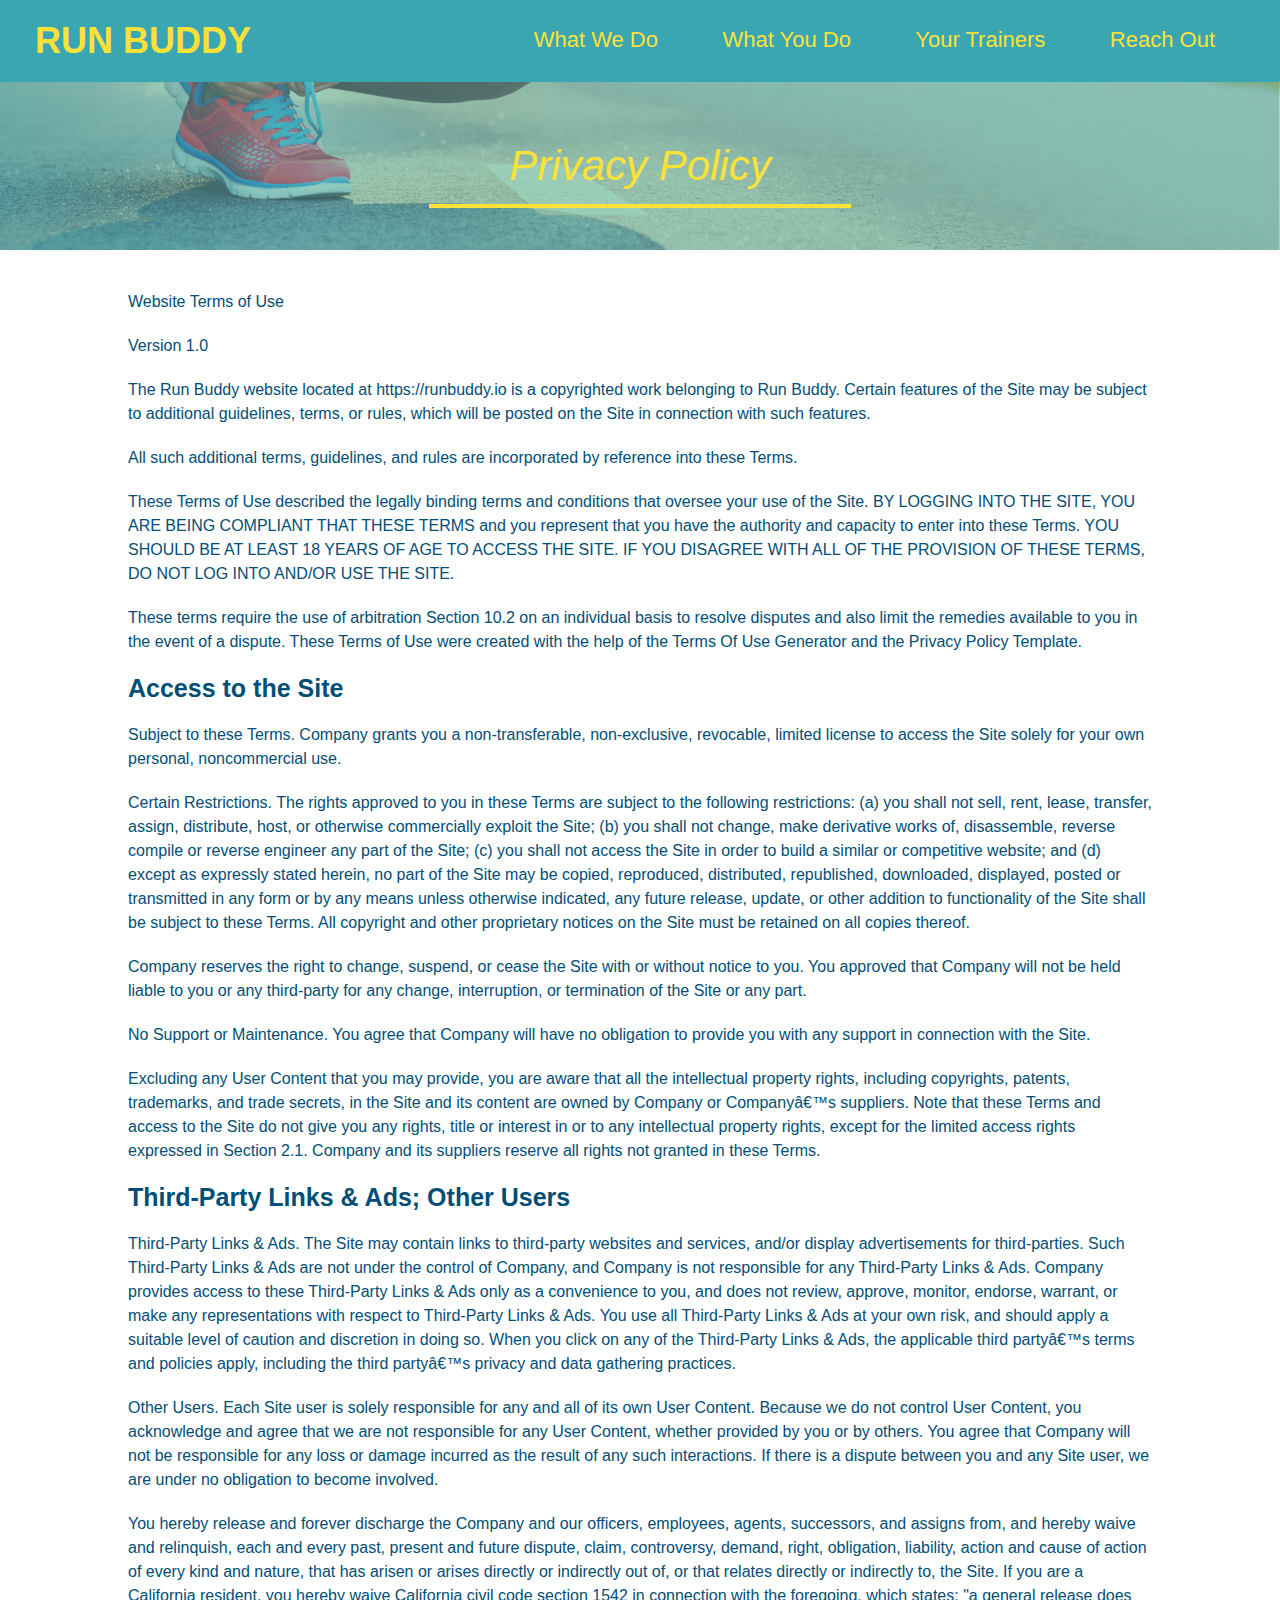
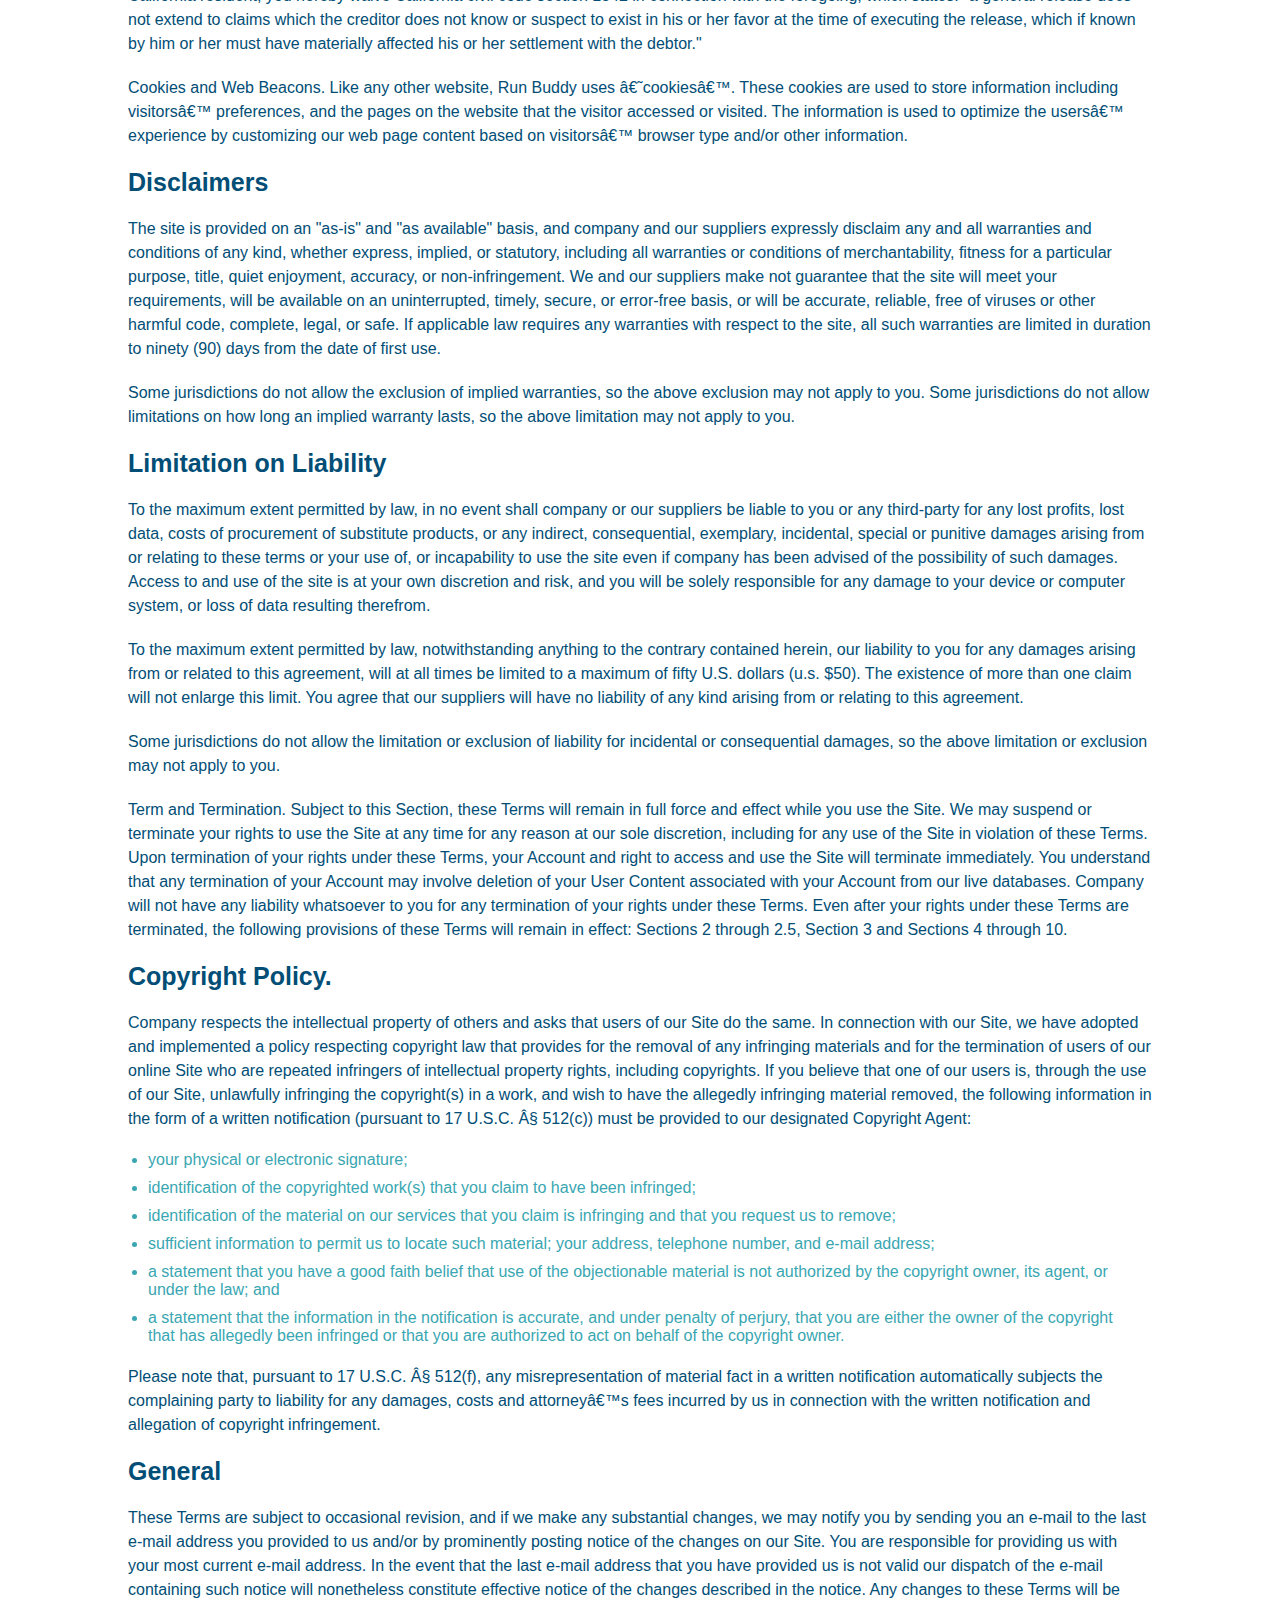
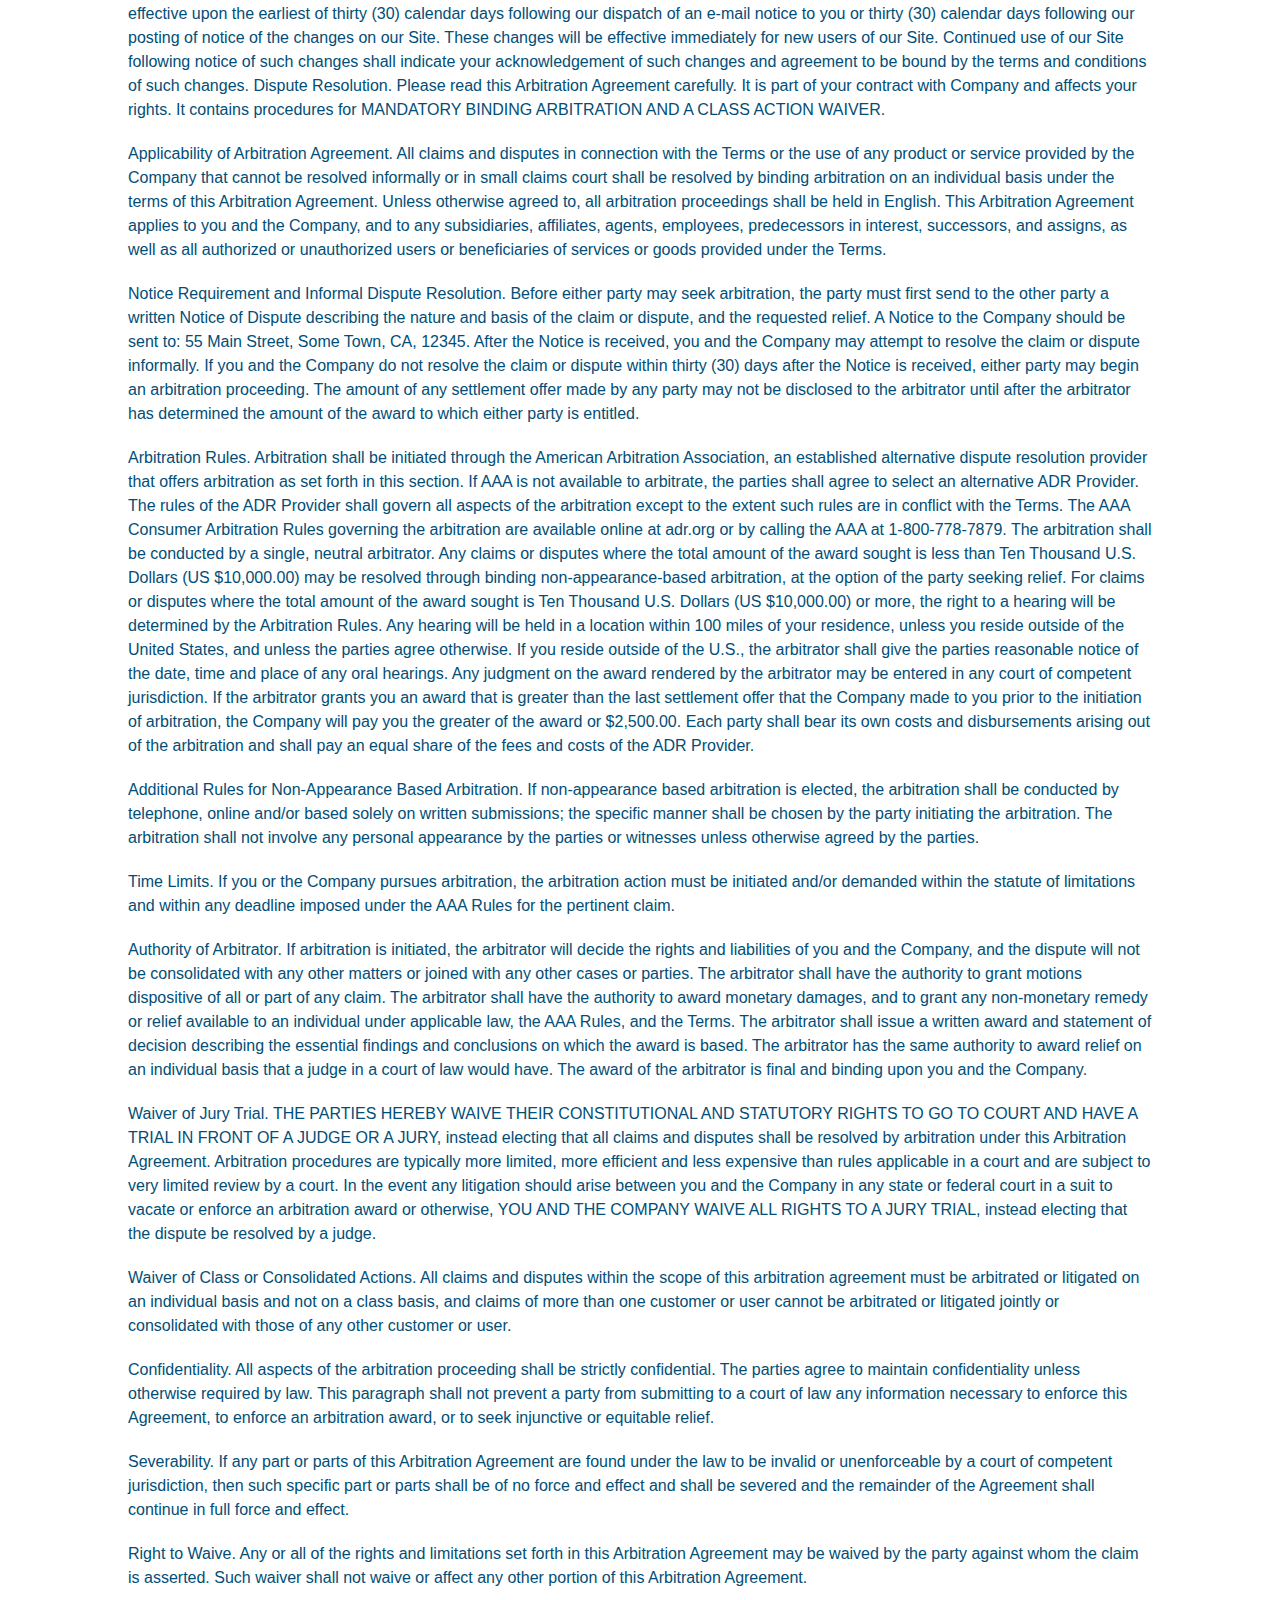
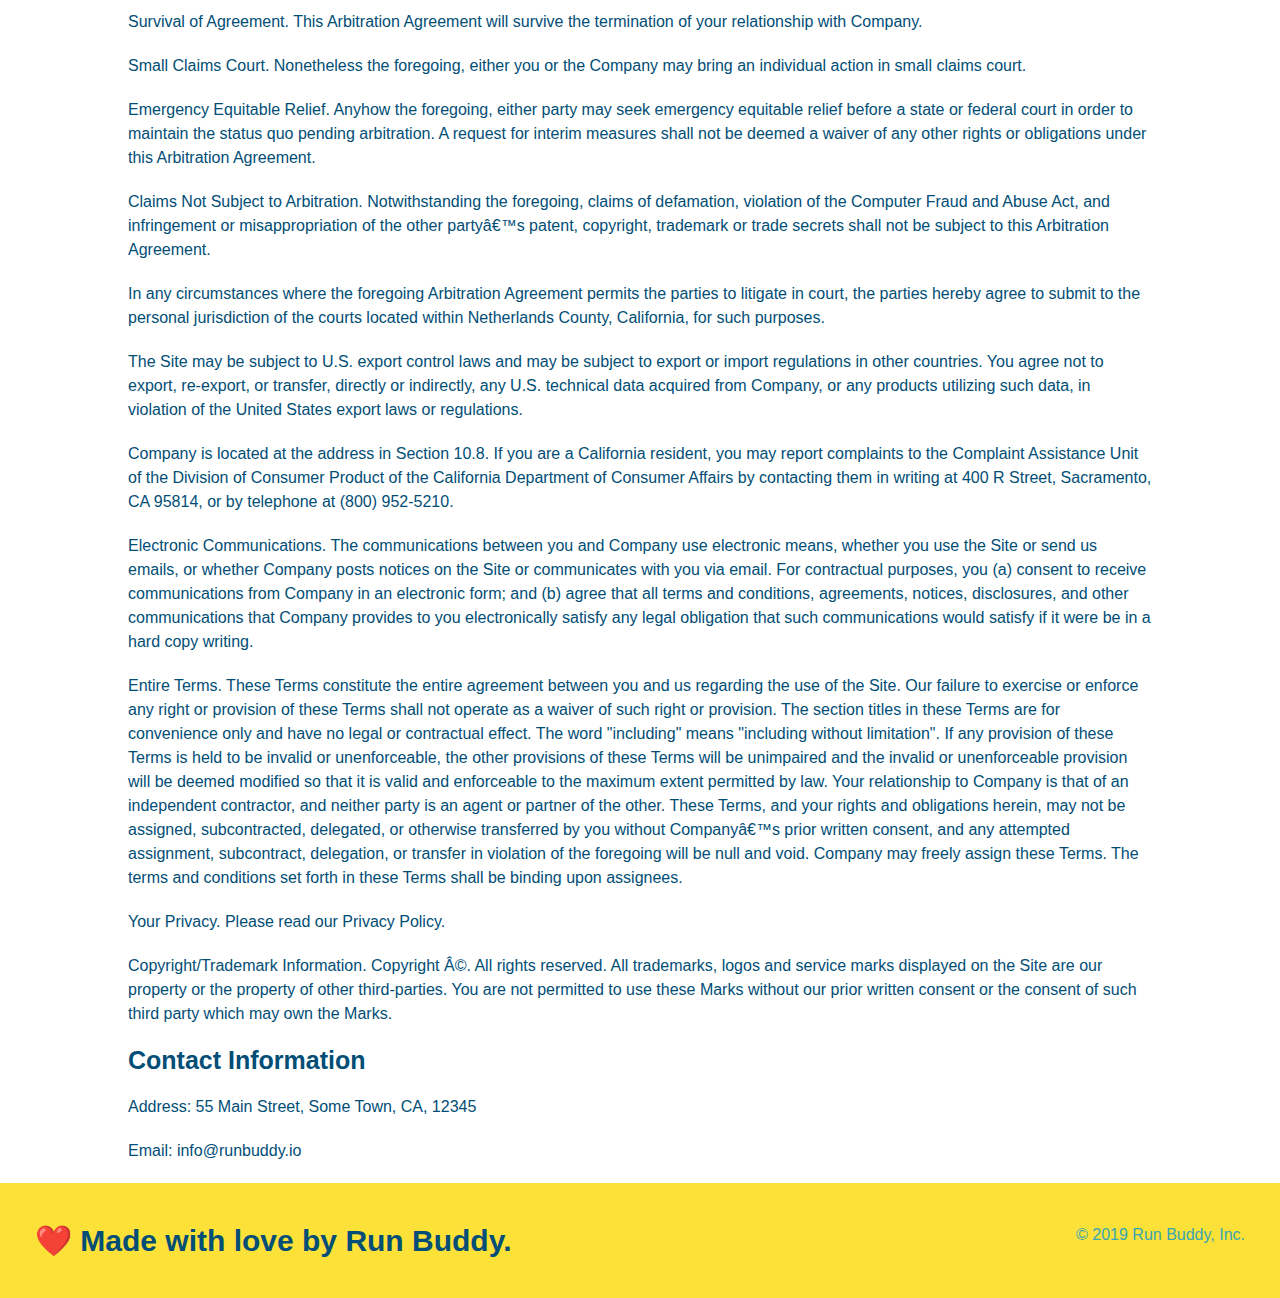
==== privacy-policy.html @ 8843707d "Privacy Policy" ====
<!DOCTYPE html>
<html lang="en"?
<head>
    <link rel="stylesheet" href="./assets/css/style.css" />
    <link rel="stylesheet" href="./assets/css/secondary-styles.css" />
    <meta charset="UTF-8" />
    <title>Privacy Policy - Run Buddy</title>

</head>

<body>
    <header>
        <h1>
              <a href="/">RUN BUDDY</a>
        </h1>

        <nav>

            <!-- Unirdered list element-->
            
            <ul>
            
            <!--List item element-->
                <li>
                    <!--Anchor Element-->
                    
                    <a href="./index.html#what-we-do"> What We Do</a>

                </li>
        
                <li>
                    
                    <a href="./index.html#what-you-do"> What You Do</a>
                    
                </li>

                <li>
                    
                    <a href="./index.html#your-trainers"> Your Trainers</a>
                    
                </li>

                <li>
                    
                    <a href="./index.html#reach-out"> Reach Out</a>
                    
                </li>

            </ul>

        </nav>

    </header>

    <section class="hero">
        <h2 class="page-title">
        Privacy Policy
        </h2>
    </section>

    <article class="secondary-content">
        <p>
            Website Terms of Use
          </p>
    
          <p>
            Version 1.0
          </p>
    
          <p>
            The Run Buddy website located at https://runbuddy.io is a copyrighted work belonging to Run Buddy. Certain
            features of the Site may be subject to additional guidelines, terms, or rules, which will be posted on the Site
            in connection with such features.
          </p>
    
          <p>
            All such additional terms, guidelines, and rules are incorporated by reference into these Terms.
          </p>
    
          <p>
            These Terms of Use described the legally binding terms and conditions that oversee your use of the Site. BY
            LOGGING INTO THE SITE, YOU ARE BEING COMPLIANT THAT THESE TERMS and you represent that you have the authority
            and capacity to enter into these Terms. YOU SHOULD BE AT LEAST 18 YEARS OF AGE TO ACCESS THE SITE. IF YOU
            DISAGREE WITH ALL OF THE PROVISION OF THESE TERMS, DO NOT LOG INTO AND/OR USE THE SITE.
          </p>
    
          <p>
            These terms require the use of arbitration Section 10.2 on an individual basis to resolve disputes and also
            limit the remedies available to you in the event of a dispute. These Terms of Use were created with the help of
            the Terms Of Use Generator and the Privacy Policy Template.
          </p>
    
          <h3>
            Access to the Site
          </h3>
    
          <p>
            Subject to these Terms. Company grants you a non-transferable, non-exclusive, revocable, limited license to
            access the Site solely for your own personal, noncommercial use.
          </p>
    
          <p>
            Certain Restrictions. The rights approved to you in these Terms are subject to the following restrictions: (a)
            you shall not sell, rent, lease, transfer, assign, distribute, host, or otherwise commercially exploit the Site;
            (b) you shall not change, make derivative works of, disassemble, reverse compile or reverse engineer any part of
            the Site; (c) you shall not access the Site in order to build a similar or competitive website; and (d) except
            as expressly stated herein, no part of the Site may be copied, reproduced, distributed, republished, downloaded,
            displayed, posted or transmitted in any form or by any means unless otherwise indicated, any future release,
            update, or other addition to functionality of the Site shall be subject to these Terms. All copyright and other
            proprietary notices on the Site must be retained on all copies thereof.
          </p>
    
          <p>
            Company reserves the right to change, suspend, or cease the Site with or without notice to you. You approved
            that Company will not be held liable to you or any third-party for any change, interruption, or termination of
            the Site or any part.
          </p>
    
          <p>
            No Support or Maintenance. You agree that Company will have no obligation to provide you with any support in
            connection with the Site.
          </p>
    
          <p>
            Excluding any User Content that you may provide, you are aware that all the intellectual property rights,
            including copyrights, patents, trademarks, and trade secrets, in the Site and its content are owned by Company
            or Companyâ€™s suppliers. Note that these Terms and access to the Site do not give you any rights, title or
            interest in or to any intellectual property rights, except for the limited access rights expressed in Section
            2.1. Company and its suppliers reserve all rights not granted in these Terms.
          </p>
    
          <h3>
            Third-Party Links & Ads; Other Users
          </h3>
    
          <p>
            Third-Party Links & Ads. The Site may contain links to third-party websites and services, and/or display
            advertisements for third-parties. Such Third-Party Links & Ads are not under the control of Company, and Company
            is not responsible for any Third-Party Links & Ads. Company provides access to these Third-Party Links & Ads
            only as a convenience to you, and does not review, approve, monitor, endorse, warrant, or make any
            representations with respect to Third-Party Links & Ads. You use all Third-Party Links & Ads at your own risk,
            and should apply a suitable level of caution and discretion in doing so. When you click on any of the
            Third-Party Links & Ads, the applicable third partyâ€™s terms and policies apply, including the third partyâ€™s
            privacy and data gathering practices.
          </p>
    
          <p>
            Other Users. Each Site user is solely responsible for any and all of its own User Content. Because we do not
            control User Content, you acknowledge and agree that we are not responsible for any User Content, whether
            provided by you or by others. You agree that Company will not be responsible for any loss or damage incurred as
            the result of any such interactions. If there is a dispute between you and any Site user, we are under no
            obligation to become involved.
          </p>
    
          <p>
            You hereby release and forever discharge the Company and our officers, employees, agents, successors, and
            assigns from, and hereby waive and relinquish, each and every past, present and future dispute, claim,
            controversy, demand, right, obligation, liability, action and cause of action of every kind and nature, that has
            arisen or arises directly or indirectly out of, or that relates directly or indirectly to, the Site. If you are
            a California resident, you hereby waive California civil code section 1542 in connection with the foregoing,
            which states: "a general release does not extend to claims which the creditor does not know or suspect to exist
            in his or her favor at the time of executing the release, which if known by him or her must have materially
            affected his or her settlement with the debtor."
          </p>
    
          <p>
            Cookies and Web Beacons. Like any other website, Run Buddy uses â€˜cookiesâ€™. These cookies are used to store
            information including visitorsâ€™ preferences, and the pages on the website that the visitor accessed or visited.
            The information is used to optimize the usersâ€™ experience by customizing our web page content based on visitorsâ€™
            browser type and/or other information.
          </p>
    
          <h3>
            Disclaimers
          </h3>
    
          <p>
            The site is provided on an "as-is" and "as available" basis, and company and our suppliers expressly disclaim
            any and all warranties and conditions of any kind, whether express, implied, or statutory, including all
            warranties or conditions of merchantability, fitness for a particular purpose, title, quiet enjoyment, accuracy,
            or non-infringement. We and our suppliers make not guarantee that the site will meet your requirements, will be
            available on an uninterrupted, timely, secure, or error-free basis, or will be accurate, reliable, free of
            viruses or other harmful code, complete, legal, or safe. If applicable law requires any warranties with respect
            to the site, all such warranties are limited in duration to ninety (90) days from the date of first use.
          </p>
    
          <p>
            Some jurisdictions do not allow the exclusion of implied warranties, so the above exclusion may not apply to
            you. Some jurisdictions do not allow limitations on how long an implied warranty lasts, so the above limitation
            may not apply to you.
          </p>
    
          <h3>
            Limitation on Liability
          </h3>
    
          <p>
            To the maximum extent permitted by law, in no event shall company or our suppliers be liable to you or any
            third-party for any lost profits, lost data, costs of procurement of substitute products, or any indirect,
            consequential, exemplary, incidental, special or punitive damages arising from or relating to these terms or
            your use of, or incapability to use the site even if company has been advised of the possibility of such
            damages. Access to and use of the site is at your own discretion and risk, and you will be solely responsible
            for any damage to your device or computer system, or loss of data resulting therefrom.
          </p>
    
          <p>
            To the maximum extent permitted by law, notwithstanding anything to the contrary contained herein, our liability
            to you for any damages arising from or related to this agreement, will at all times be limited to a maximum of
            fifty U.S. dollars (u.s. $50). The existence of more than one claim will not enlarge this limit. You agree that
            our suppliers will have no liability of any kind arising from or relating to this agreement.
          </p>
    
          <p>
            Some jurisdictions do not allow the limitation or exclusion of liability for incidental or consequential
            damages, so the above limitation or exclusion may not apply to you.
          </p>
    
          <p>
            Term and Termination. Subject to this Section, these Terms will remain in full force and effect while you use
            the Site. We may suspend or terminate your rights to use the Site at any time for any reason at our sole
            discretion, including for any use of the Site in violation of these Terms. Upon termination of your rights under
            these Terms, your Account and right to access and use the Site will terminate immediately. You understand that
            any termination of your Account may involve deletion of your User Content associated with your Account from our
            live databases. Company will not have any liability whatsoever to you for any termination of your rights under
            these Terms. Even after your rights under these Terms are terminated, the following provisions of these Terms
            will remain in effect: Sections 2 through 2.5, Section 3 and Sections 4 through 10.
          </p>
    
          <h3>
            Copyright Policy.
          </h3>
    
          <p>
            Company respects the intellectual property of others and asks that users of our Site do the same. In connection
            with our Site, we have adopted and implemented a policy respecting copyright law that provides for the removal
            of any infringing materials and for the termination of users of our online Site who are repeated infringers of
            intellectual property rights, including copyrights. If you believe that one of our users is, through the use of
            our Site, unlawfully infringing the copyright(s) in a work, and wish to have the allegedly infringing material
            removed, the following information in the form of a written notification (pursuant to 17 U.S.C. Â§ 512(c)) must
            be provided to our designated Copyright Agent:
          </p>
    
          <ul>
            <li>
              your physical or electronic signature;
            </li>
            <li>
              identification of the copyrighted work(s) that you claim to have been infringed;
            </li>
            <li>
              identification of the material on our services that you claim is infringing and that you request us to remove;
            </li>
            <li>
              sufficient information to permit us to locate such material; your address, telephone number, and e-mail
              address;
            </li>
            <li>
              a statement that you have a good faith belief that use of the objectionable material is not authorized by the
              copyright owner, its agent, or under the law; and
            </li>
            <li>
              a statement that the information in the notification is accurate, and under penalty of perjury, that you are
              either the owner of the copyright that has allegedly been infringed or that you are authorized to act on
              behalf of the copyright owner.
            </li>
          </ul>
    
          <p>
            Please note that, pursuant to 17 U.S.C. Â§ 512(f), any misrepresentation of material fact in a written
            notification automatically subjects the complaining party to liability for any damages, costs and attorneyâ€™s
            fees incurred by us in connection with the written notification and allegation of copyright infringement.
          </p>
    
          <h3>
            General
          </h3>
    
          <p>
            These Terms are subject to occasional revision, and if we make any substantial changes, we may notify you by
            sending you an e-mail to the last e-mail address you provided to us and/or by prominently posting notice of the
            changes on our Site. You are responsible for providing us with your most current e-mail address. In the event
            that the last e-mail address that you have provided us is not valid our dispatch of the e-mail containing such
            notice will nonetheless constitute effective notice of the changes described in the notice. Any changes to these
            Terms will be effective upon the earliest of thirty (30) calendar days following our dispatch of an e-mail
            notice to you or thirty (30) calendar days following our posting of notice of the changes on our Site. These
            changes will be effective immediately for new users of our Site. Continued use of our Site following notice of
            such changes shall indicate your acknowledgement of such changes and agreement to be bound by the terms and
            conditions of such changes. Dispute Resolution. Please read this Arbitration Agreement carefully. It is part of
            your contract with Company and affects your rights. It contains procedures for MANDATORY BINDING ARBITRATION AND
            A CLASS ACTION WAIVER.
          </p>
    
          <p>
            Applicability of Arbitration Agreement. All claims and disputes in connection with the Terms or the use of any
            product or service provided by the Company that cannot be resolved informally or in small claims court shall be
            resolved by binding arbitration on an individual basis under the terms of this Arbitration Agreement. Unless
            otherwise agreed to, all arbitration proceedings shall be held in English. This Arbitration Agreement applies to
            you and the Company, and to any subsidiaries, affiliates, agents, employees, predecessors in interest,
            successors, and assigns, as well as all authorized or unauthorized users or beneficiaries of services or goods
            provided under the Terms.
          </p>
    
          <p>
            Notice Requirement and Informal Dispute Resolution. Before either party may seek arbitration, the party must
            first send to the other party a written Notice of Dispute describing the nature and basis of the claim or
            dispute, and the requested relief. A Notice to the Company should be sent to: 55 Main Street, Some Town, CA,
            12345. After the Notice is received, you and the Company may attempt to resolve the claim or dispute informally.
            If you and the Company do not resolve the claim or dispute within thirty (30) days after the Notice is received,
            either party may begin an arbitration proceeding. The amount of any settlement offer made by any party may not
            be disclosed to the arbitrator until after the arbitrator has determined the amount of the award to which either
            party is entitled.
          </p>
    
          <p>
            Arbitration Rules. Arbitration shall be initiated through the American Arbitration Association, an established
            alternative dispute resolution provider that offers arbitration as set forth in this section. If AAA is not
            available to arbitrate, the parties shall agree to select an alternative ADR Provider. The rules of the ADR
            Provider shall govern all aspects of the arbitration except to the extent such rules are in conflict with the
            Terms. The AAA Consumer Arbitration Rules governing the arbitration are available online at adr.org or by
            calling the AAA at 1-800-778-7879. The arbitration shall be conducted by a single, neutral arbitrator. Any
            claims or disputes where the total amount of the award sought is less than Ten Thousand U.S. Dollars (US
            $10,000.00) may be resolved through binding non-appearance-based arbitration, at the option of the party seeking
            relief. For claims or disputes where the total amount of the award sought is Ten Thousand U.S. Dollars (US
            $10,000.00) or more, the right to a hearing will be determined by the Arbitration Rules. Any hearing will be
            held in a location within 100 miles of your residence, unless you reside outside of the United States, and
            unless the parties agree otherwise. If you reside outside of the U.S., the arbitrator shall give the parties
            reasonable notice of the date, time and place of any oral hearings. Any judgment on the award rendered by the
            arbitrator may be entered in any court of competent jurisdiction. If the arbitrator grants you an award that is
            greater than the last settlement offer that the Company made to you prior to the initiation of arbitration, the
            Company will pay you the greater of the award or $2,500.00. Each party shall bear its own costs and
            disbursements arising out of the arbitration and shall pay an equal share of the fees and costs of the ADR
            Provider.
          </p>
    
          <p>
            Additional Rules for Non-Appearance Based Arbitration. If non-appearance based arbitration is elected, the
            arbitration shall be conducted by telephone, online and/or based solely on written submissions; the specific
            manner shall be chosen by the party initiating the arbitration. The arbitration shall not involve any personal
            appearance by the parties or witnesses unless otherwise agreed by the parties.
          </p>
    
          <p>
            Time Limits. If you or the Company pursues arbitration, the arbitration action must be initiated and/or demanded
            within the statute of limitations and within any deadline imposed under the AAA Rules for the pertinent claim.
          </p>
    
          <p>
            Authority of Arbitrator. If arbitration is initiated, the arbitrator will decide the rights and liabilities of
            you and the Company, and the dispute will not be consolidated with any other matters or joined with any other
            cases or parties. The arbitrator shall have the authority to grant motions dispositive of all or part of any
            claim. The arbitrator shall have the authority to award monetary damages, and to grant any non-monetary remedy
            or relief available to an individual under applicable law, the AAA Rules, and the Terms. The arbitrator shall
            issue a written award and statement of decision describing the essential findings and conclusions on which the
            award is based. The arbitrator has the same authority to award relief on an individual basis that a judge in a
            court of law would have. The award of the arbitrator is final and binding upon you and the Company.
          </p>
    
          <p>
            Waiver of Jury Trial. THE PARTIES HEREBY WAIVE THEIR CONSTITUTIONAL AND STATUTORY RIGHTS TO GO TO COURT AND HAVE
            A TRIAL IN FRONT OF A JUDGE OR A JURY, instead electing that all claims and disputes shall be resolved by
            arbitration under this Arbitration Agreement. Arbitration procedures are typically more limited, more efficient
            and less expensive than rules applicable in a court and are subject to very limited review by a court. In the
            event any litigation should arise between you and the Company in any state or federal court in a suit to vacate
            or enforce an arbitration award or otherwise, YOU AND THE COMPANY WAIVE ALL RIGHTS TO A JURY TRIAL, instead
            electing that the dispute be resolved by a judge.
          </p>
    
          <p>
            Waiver of Class or Consolidated Actions. All claims and disputes within the scope of this arbitration agreement
            must be arbitrated or litigated on an individual basis and not on a class basis, and claims of more than one
            customer or user cannot be arbitrated or litigated jointly or consolidated with those of any other customer or
            user.
          </p>
    
          <p>
            Confidentiality. All aspects of the arbitration proceeding shall be strictly confidential. The parties agree to
            maintain confidentiality unless otherwise required by law. This paragraph shall not prevent a party from
            submitting to a court of law any information necessary to enforce this Agreement, to enforce an arbitration
            award, or to seek injunctive or equitable relief.
          </p>
    
          <p>
            Severability. If any part or parts of this Arbitration Agreement are found under the law to be invalid or
            unenforceable by a court of competent jurisdiction, then such specific part or parts shall be of no force and
            effect and shall be severed and the remainder of the Agreement shall continue in full force and effect.
          </p>
    
          <p>
            Right to Waive. Any or all of the rights and limitations set forth in this Arbitration Agreement may be waived
            by the party against whom the claim is asserted. Such waiver shall not waive or affect any other portion of this
            Arbitration Agreement.
          </p>
    
          <p>
            Survival of Agreement. This Arbitration Agreement will survive the termination of your relationship with
            Company.
          </p>
    
          <p>
            Small Claims Court. Nonetheless the foregoing, either you or the Company may bring an individual action in small
            claims court.
          </p>
    
          <p>
            Emergency Equitable Relief. Anyhow the foregoing, either party may seek emergency equitable relief before a
            state or federal court in order to maintain the status quo pending arbitration. A request for interim measures
            shall not be deemed a waiver of any other rights or obligations under this Arbitration Agreement.
          </p>
    
          <p>
            Claims Not Subject to Arbitration. Notwithstanding the foregoing, claims of defamation, violation of the
            Computer Fraud and Abuse Act, and infringement or misappropriation of the other partyâ€™s patent, copyright,
            trademark or trade secrets shall not be subject to this Arbitration Agreement.
          </p>
    
          <p>
            In any circumstances where the foregoing Arbitration Agreement permits the parties to litigate in court, the
            parties hereby agree to submit to the personal jurisdiction of the courts located within Netherlands County,
            California, for such purposes.
          </p>
    
          <p>
            The Site may be subject to U.S. export control laws and may be subject to export or import regulations in other
            countries. You agree not to export, re-export, or transfer, directly or indirectly, any U.S. technical data
            acquired from Company, or any products utilizing such data, in violation of the United States export laws or
            regulations.
          </p>
    
          <p>
            Company is located at the address in Section 10.8. If you are a California resident, you may report complaints
            to the Complaint Assistance Unit of the Division of Consumer Product of the California Department of Consumer
            Affairs by contacting them in writing at 400 R Street, Sacramento, CA 95814, or by telephone at (800) 952-5210.
          </p>
    
          <p>
            Electronic Communications. The communications between you and Company use electronic means, whether you use the
            Site or send us emails, or whether Company posts notices on the Site or communicates with you via email. For
            contractual purposes, you (a) consent to receive communications from Company in an electronic form; and (b)
            agree that all terms and conditions, agreements, notices, disclosures, and other communications that Company
            provides to you electronically satisfy any legal obligation that such communications would satisfy if it were be
            in a hard copy writing.
          </p>
    
          <p>
            Entire Terms. These Terms constitute the entire agreement between you and us regarding the use of the Site. Our
            failure to exercise or enforce any right or provision of these Terms shall not operate as a waiver of such right
            or provision. The section titles in these Terms are for convenience only and have no legal or contractual
            effect. The word "including" means "including without limitation". If any provision of these Terms is held to be
            invalid or unenforceable, the other provisions of these Terms will be unimpaired and the invalid or
            unenforceable provision will be deemed modified so that it is valid and enforceable to the maximum extent
            permitted by law. Your relationship to Company is that of an independent contractor, and neither party is an
            agent or partner of the other. These Terms, and your rights and obligations herein, may not be assigned,
            subcontracted, delegated, or otherwise transferred by you without Companyâ€™s prior written consent, and any
            attempted assignment, subcontract, delegation, or transfer in violation of the foregoing will be null and void.
            Company may freely assign these Terms. The terms and conditions set forth in these Terms shall be binding upon
            assignees.
          </p>
    
          <p>
            Your Privacy. Please read our Privacy Policy.
          </p>
    
          <p>
            Copyright/Trademark Information. Copyright Â©. All rights reserved. All trademarks, logos and service marks
            displayed on the Site are our property or the property of other third-parties. You are not permitted to use
            these Marks without our prior written consent or the consent of such third party which may own the Marks.
          </p>
    
          <h3>
            Contact Information
          </h3>
    
          <p>
            Address: 55 Main Street, Some Town, CA, 12345
          </p>
    
          <p>
            Email: info@runbuddy.io
          </p>
    </article>

    <footer>
        <h2>❤️ Made with love by Run Buddy.</h2>
        <div>
            &copy; 2019 Run Buddy, Inc.
        </div>
     </footer>

</body>

</html>
---- assets/css/style.css ----
* {
    margin: 0;
    padding: 0;
    box-sizing: border-box;
}

body {

    /* more on this crazy alphanumerical value in a minute! */

    color: #39a6b2;
    font-family: Arial, Helvetica, sans-serif;

}

/* apply syles to <header> */

header {

    padding: 20px 35px;
    background-color: #39a6b2;

}

header h1 {

    font-weight: bold;
    font-size: 36px;
    color: #fce138
    margin: 0;
    display: inline;
}


header a {

    text-decoration: none;
    color: #fce138;
}

header nav {

    float: right;
    margin: 7px 0;

}

header nav ul li {

    display: inline;

}

header nav ul li a {

    margin: 0 30px;
    font-weight: lighter;
    font-size: 22px;
}

footer { 
        background: #fce138;
        width: 100%;
        padding: 40px 35px;
}

footer h2 {
    display: inline;
    color: #024e76;
    font-size:30px;
    margin: 0;
}

footer div {
    float: right;
    line-height: 1.5;
    text-align: right;
}

footer a {
    color: #024e76;
}

section {
    padding:60px;
}
/* Hero Syle Start */
.hero {
    background-image: url("../images/hero-bg.jpg");
    height: 600px;
    background-size: cover;
    background-position: center;
    position: relative;
}

.hero-form {
    background-color: #fce138;
    padding: 20px;
    width: 500px;
    color: #204e76;
    border: solid 3px #024e76;
    position: absolute;
    bottom: 120px;
    right: 140px;
}

.hero-form p {
    margin: 5px 0 15px 0;
}

.hero-form h3 {
    font-size: 24px;
    margin: 0;
}

.form-input {
    border: 1px solid #024e76;
    display: block;
    font-size: 16px;
    color: #024e76;
    width: 100%;
    margin-bottom: 15px;
}

.hero-form label {
    margin: 0 5px;
}

.hero-form button {
    color:#fce138;
    background-color: #024e76;
    border: none;
    padding: 10px 20px;
    font-size: 16px;

}
/* Hero Syle Ednd */

.intro {
    text-align: center;
}


.intro p {
    line-height: 1.7;
    color: #39a6b2;
    width: 80%;
    font-size: 20px;
    margin: 0 auto
}

.steps{
    text-align: center;
    background: #fce138
}

.section-title {
    font-size: 55px;
    color: #024e76;
    margin-bottom: 35px;
    padding: 0 100px 20px 100px;
    border-bottom: 3px solid;
    display: inline-block
}

.primary-border{
    border-color: #fce138;
}

.secondary-border {
    border-color: #39a6b2;
}

.steps div {
    margin-bottom: 80px;
}

.steps img {
    width: 15%;
    margin: 10px 0;
}

.steps h3 {
    color: #024e76;
    font-size: 46px;
    margin-top: 10px;
}

.steps p {
    color: #39a6b2;
    font-size: 23px;
}

.steps span {
    font-size: 36px;
}

.trainers {
    text-align: center;
}

.trainer {
    width: 900px;
    margin: 0 auto 30px auto;
    background: #024e76;
    color:#fce138;
    overflow: auto;
}

.trainer img {
    width: 35%;
    float: left;
}

.trainer-bio {
    padding: 35px;
    float: left;
    width: 65%;
}

.text-left {
    text-align: left;
}

.text-right {
    text-align: right;
}

.trainer-bio h3 {
    font-size: 32px;
    margin-bottom: 8px;
}

.trainer-bio h4 {
    font-weight: lighter;
    font-size: 26px;
    margin-bottom: 25px;
}

.trainer-bio p {
    font-size: 17px;
    line-height: 1.3;
}

.contact {
    text-align: center;
    background-color: #024e76;

}

.contact h2 {
    color:#fce138;
}

.contact-info iframe {
    width: 400px;
    height: 400px
}

.contact-info div {
    width: 410px;
    display: inline-block;
    vertical-align: top;
    text-align: left;
    margin: 30px 0 0 60px;
    color: white;
  }

  .contact-info h3 {
    color: #fce138;
    font-size: 32px;
  }
  
  .contact-info p, .contact-info address {
    margin: 20px 0;
    line-height: 1.5;
    font-size: 20px;
    font-style: normal;
  }
  
  .contact-info a {
    color: #fce138;
  }
---- assets/css/secondary-styles.css ----
.hero {
    background-position: bottom;
    height: auto;
    text-align: center;
    margin-bottom: 40px;
  }

  .page-title {
   color: #fce138;
   display: inline;
   border-bottom: 4px solid #fce138;
   padding: 0 80px 15px 80px;
   font-weight: normal;
   font-size: 42px;
   font-style: italic;
  }

  .secondary-content {
    width: 80%;
    margin:auto;
    color: #024e76
  }

  .secondary-content h3 {
    font-size: 25px;
    margin: 20px 0px 20px 0px
  }

  .secondary-content p {
    font-size: 16px;
    line-height: 1.5;
    margin: 20px 0px 20px 0px
  }

  .secondary-content ul {
    margin: 15px 20px 15px 20px
  }

  .secondary-content li {
    color: #39a6b2;
    margin: 10px 0 10px 0;
  }
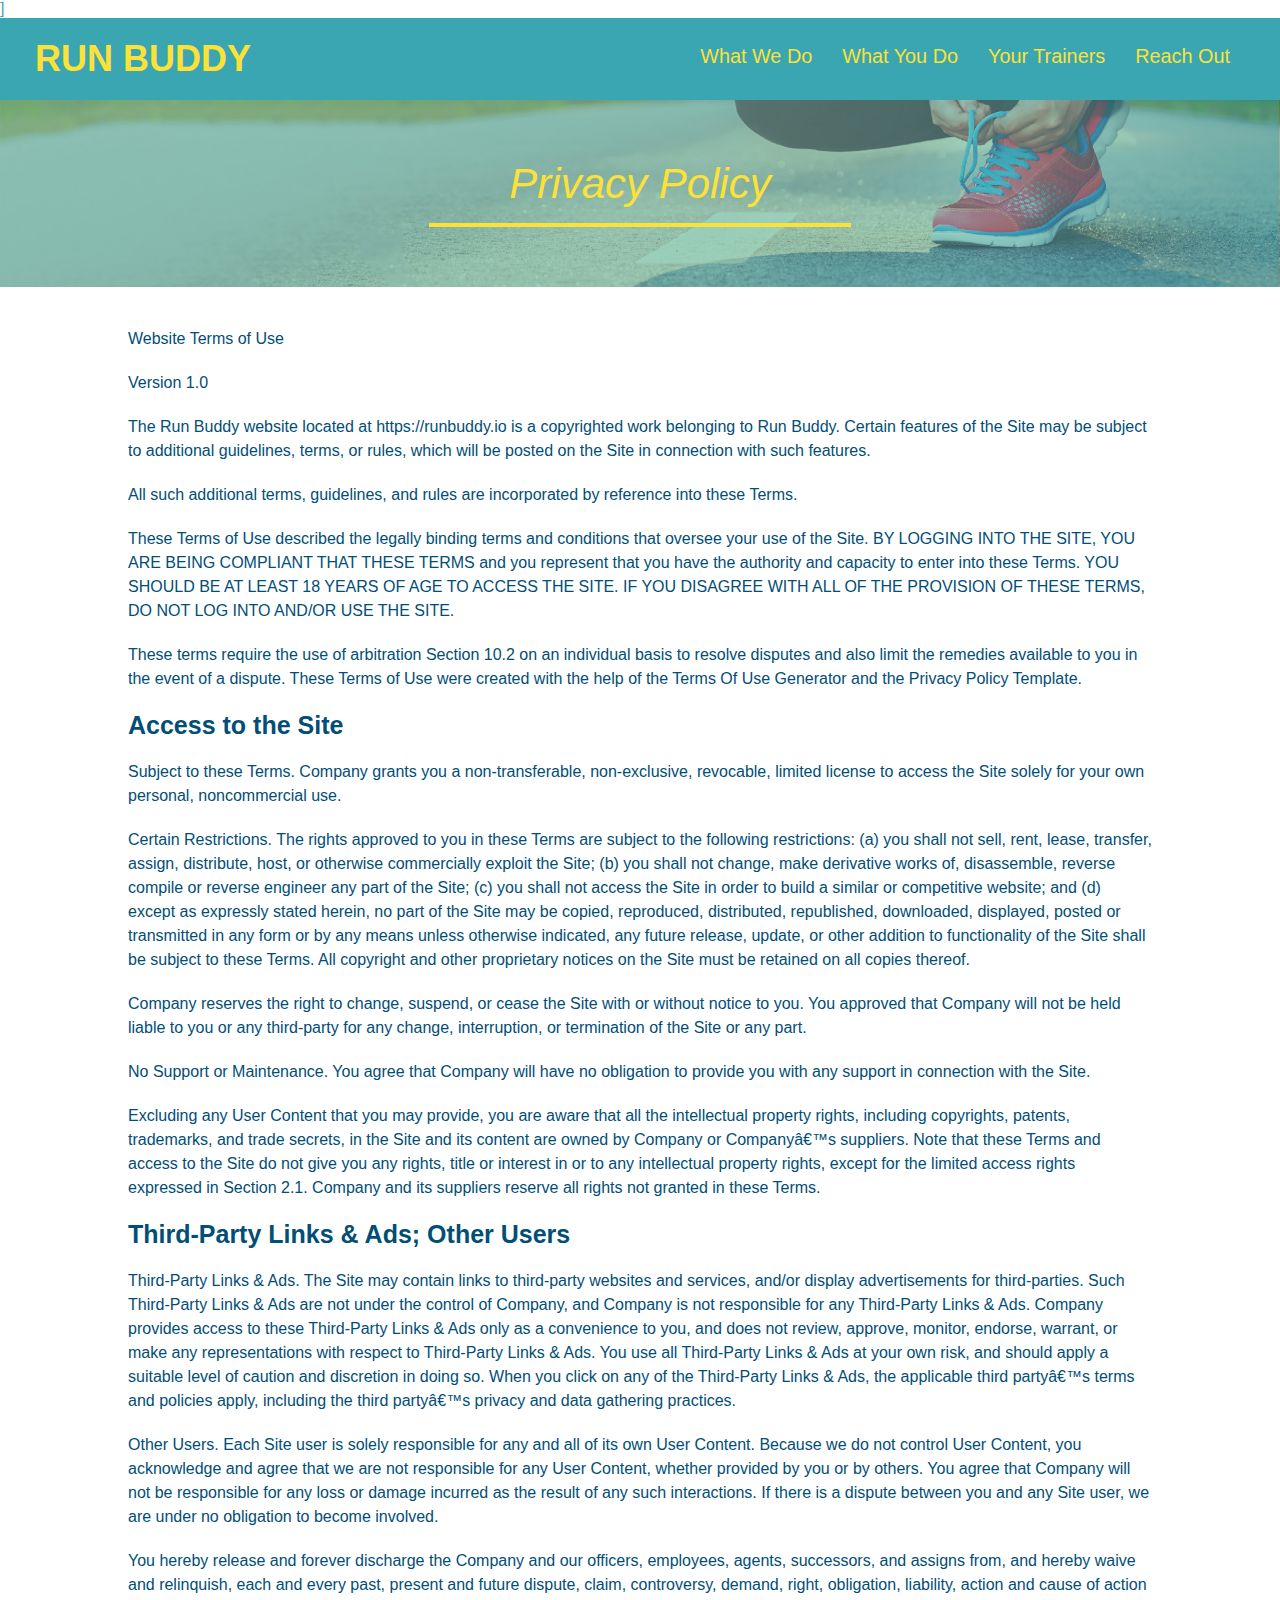
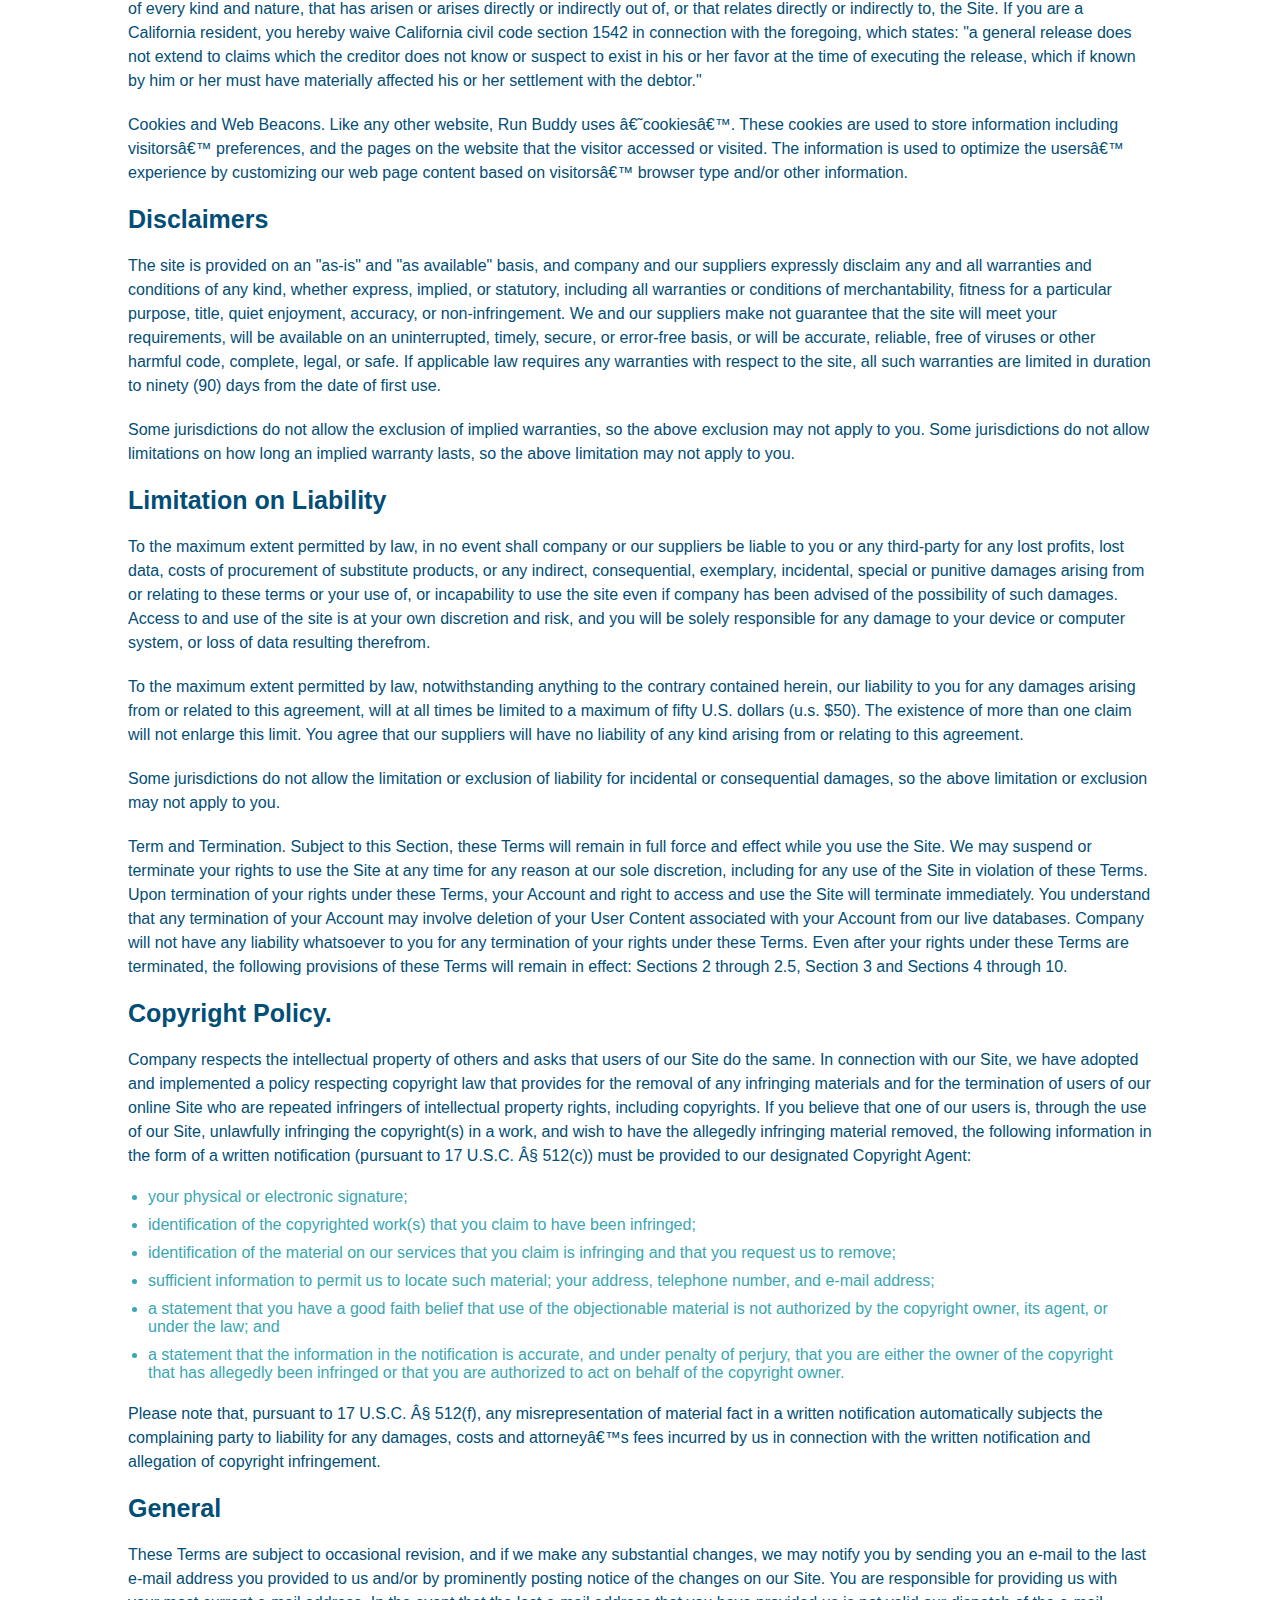
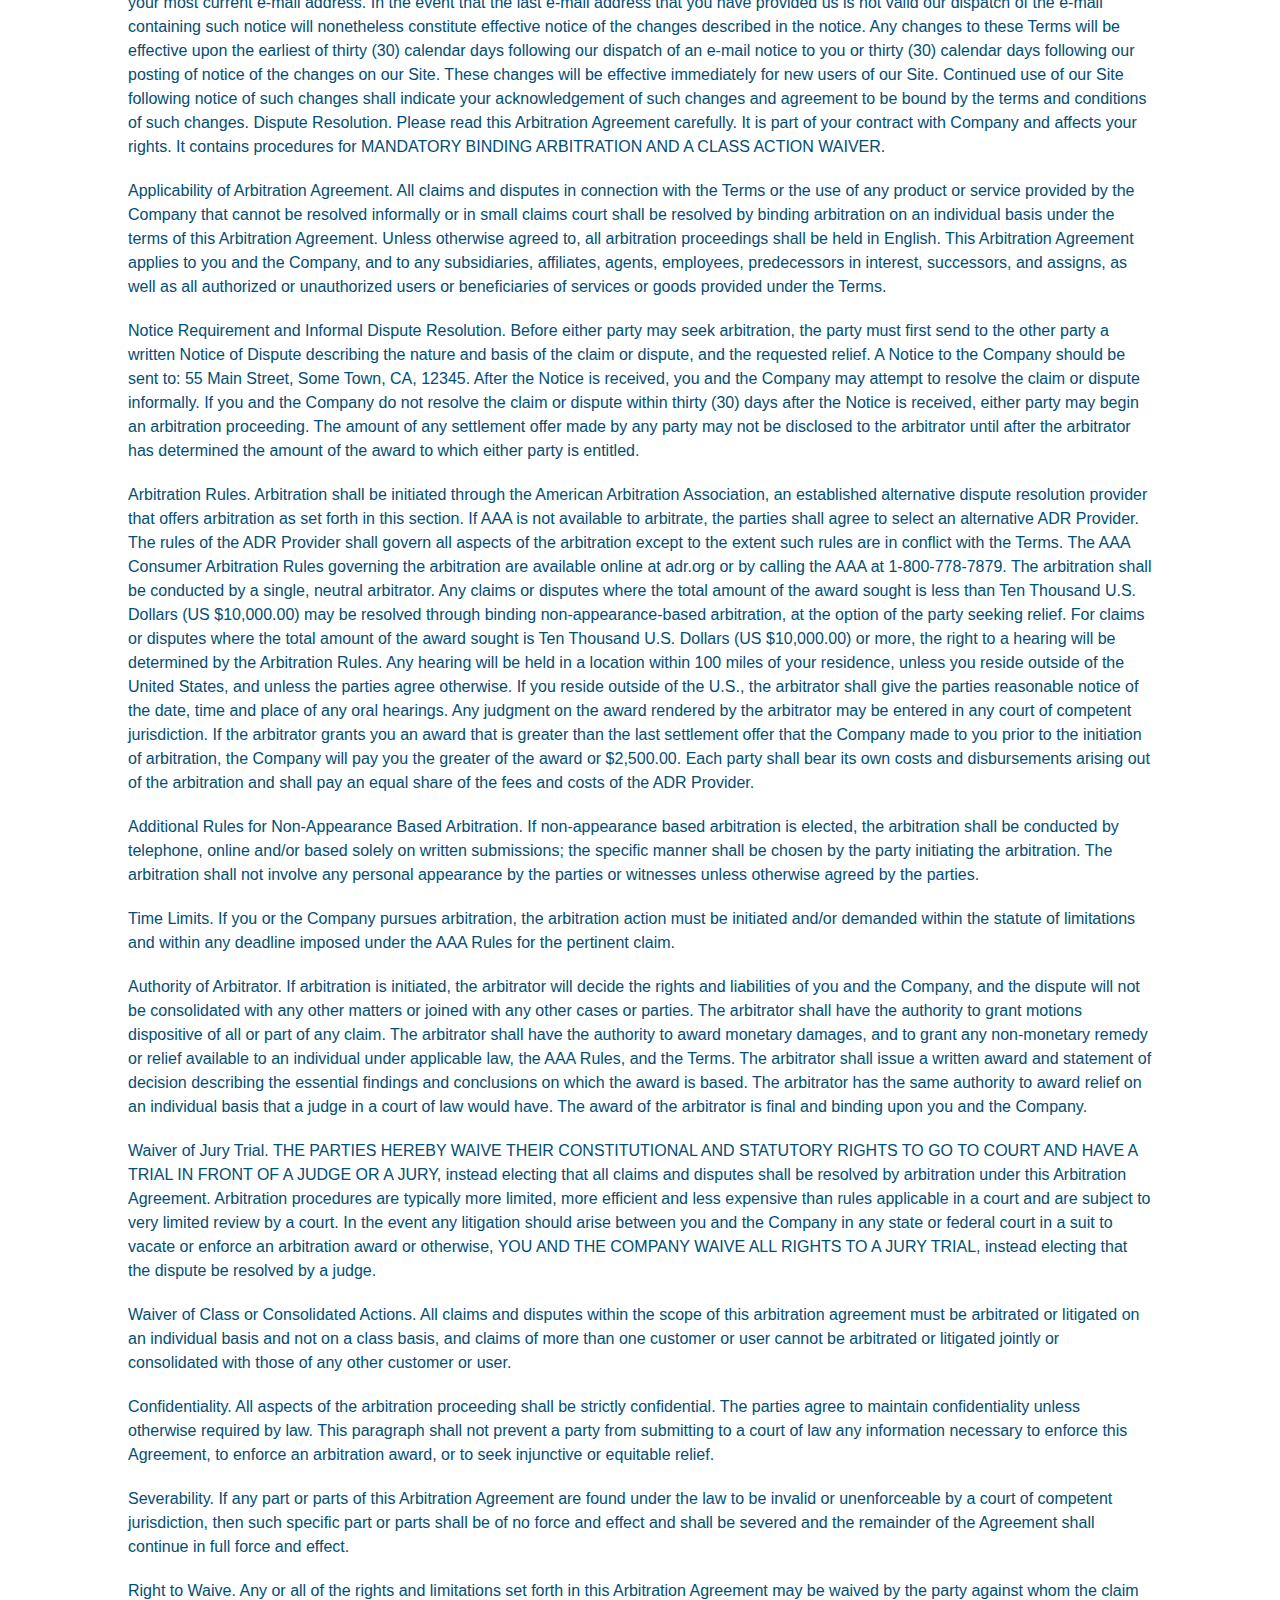
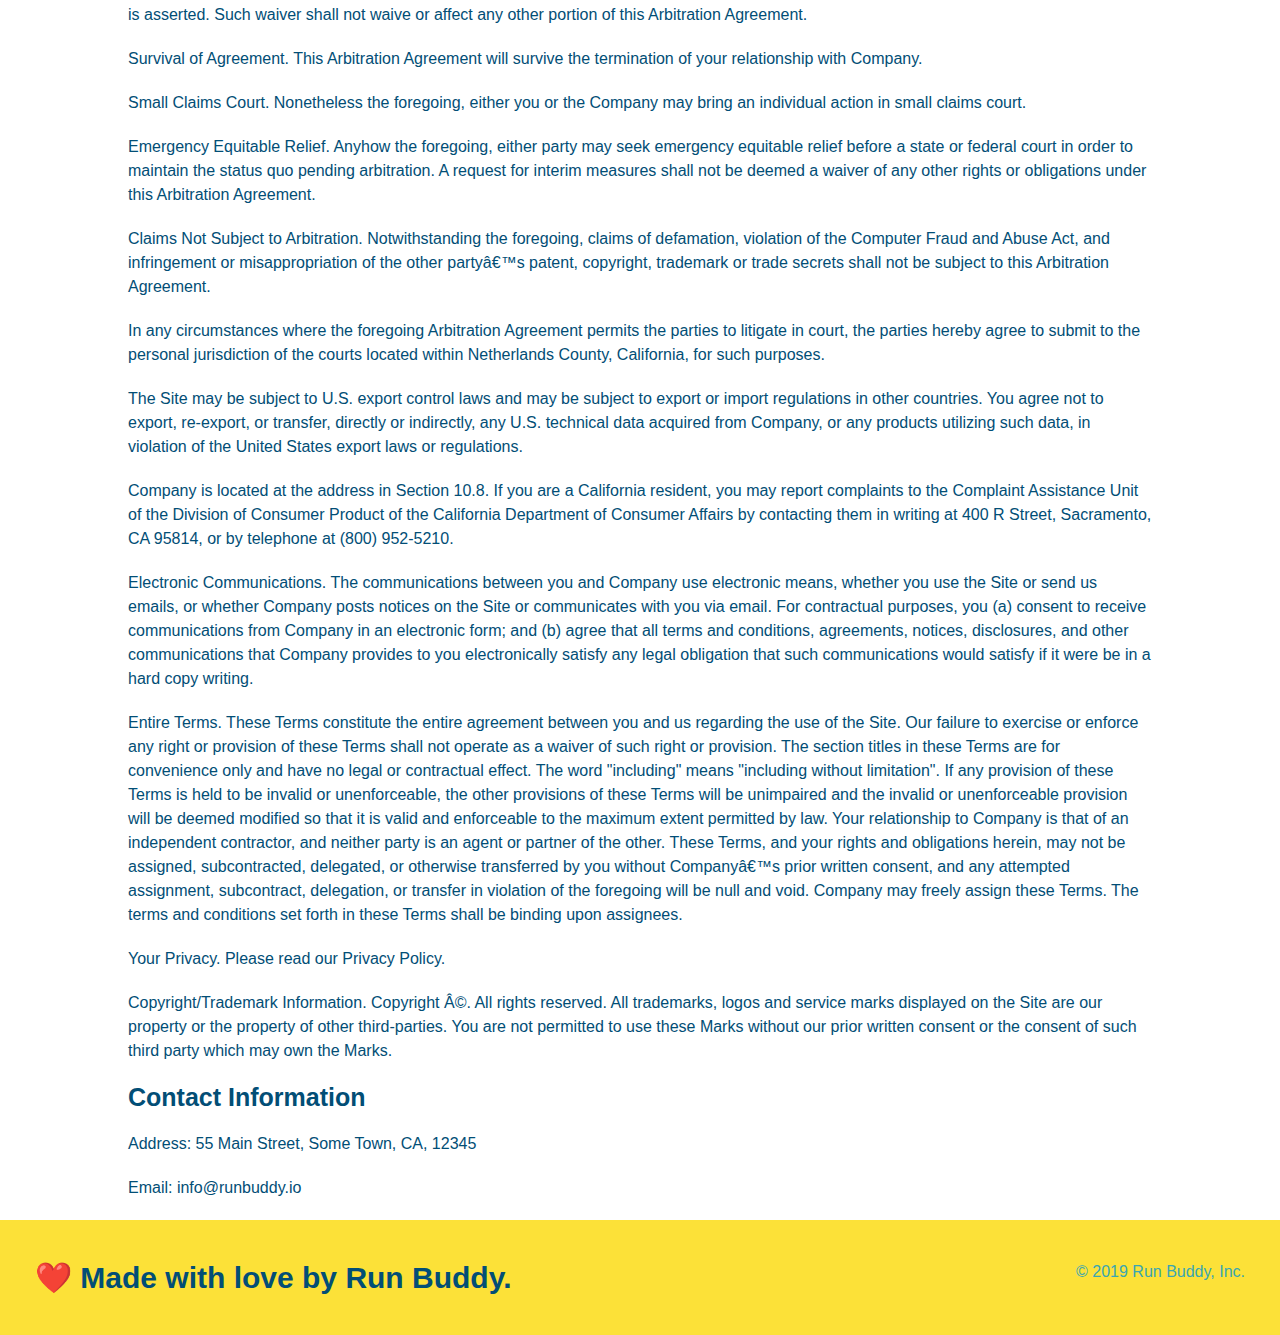
==== commit 861ca194: "add media queries" ====
--- a/privacy-policy.html
+++ b/privacy-policy.html
@@ -1,9 +1,10 @@
 <!DOCTYPE html>
-<html lang="en"?
+<html lang="en"?>]
 <head>
     <link rel="stylesheet" href="./assets/css/style.css" />
     <link rel="stylesheet" href="./assets/css/secondary-styles.css" />
     <meta charset="UTF-8" />
+    <meta name="viewport" content="width=device-width, initial-scale=1.0" />
     <title>Privacy Policy - Run Buddy</title>
 
 </head>
--- a/assets/css/style.css
+++ b/assets/css/style.css
@@ -19,6 +19,9 @@
 
     padding: 20px 35px;
     background-color: #39a6b2;
+    display: flex;
+    justify-content: space-between;
+    flex-wrap: wrap
 
 }
 
@@ -28,7 +31,6 @@
     font-size: 36px;
     color: #fce138
     margin: 0;
-    display: inline;
 }
 
 
@@ -40,39 +42,42 @@
 
 header nav {
 
-    float: right;
     margin: 7px 0;
 
 }
 
-header nav ul li {
-
-    display: inline;
-
-}
+header nav ul{
+    display: flex;
+    flex-wrap: wrap;
+    justify-content: space-between;
+    align-items: center;
+    list-style: none;
+}
+
 
 header nav ul li a {
 
-    margin: 0 30px;
+    padding: 10px 15px;
     font-weight: lighter;
-    font-size: 22px;
+    font-size: 1.55vw;
 }
 
 footer { 
         background: #fce138;
         width: 100%;
         padding: 40px 35px;
+        display: flex;
+        justify-content: space-between;
+        flex-wrap: wrap;
 }
 
 footer h2 {
-    display: inline;
     color: #024e76;
     font-size:30px;
     margin: 0;
 }
 
 footer div {
-    float: right;
     line-height: 1.5;
     text-align: right;
 }
@@ -87,21 +92,21 @@
 /* Hero Syle Start */
 .hero {
     background-image: url("../images/hero-bg.jpg");
-    height: 600px;
     background-size: cover;
     background-position: center;
-    position: relative;
+    display: flex;
+    justify-content: center;
+    flex-wrap: wrap;
+    align-items: flex-start;
 }
 
 .hero-form {
     background-color: #fce138;
     padding: 20px;
-    width: 500px;
     color: #204e76;
     border: solid 3px #024e76;
-    position: absolute;
-    bottom: 120px;
-    right: 140px;
+    width: 40%;
+    margin: 3.5;
 }
 
 .hero-form p {
@@ -134,33 +139,58 @@
     font-size: 16px;
 
 }
+
+.hero-cta {
+    width: 35%;
+    text-align: right;
+    margin: 3.5%;
+    color: #fff;
+    font-size: 18px;
+    line-height: 1.2;
+}
+
+.hero-cta h2{
+    font-style: italic;
+    font-size: 55px;
+    color:#fce138;
+}
+
 /* Hero Syle Ednd */
-
-.intro {
-    text-align: center;
-}
-
 
 .intro p {
     line-height: 1.7;
     color: #39a6b2;
     width: 80%;
     font-size: 20px;
-    margin: 0 auto
-}
+    margin: 0 auto;
+    text-align:center
+}
+
+.step {
+    margin:50px;
+    padding-bottom: 50px;
+    width: 80%;
+    border-bottom: 1px solid #39a6b2;
+    display: flex;
+    flex-wrap: wrap;
+    align-items: center;
+    justify-content: space-between;
+
+}
+    
 
 .steps{
+    background: #fce138
+}
+
+.section-title {
+    font-size: 48px;
+    color: #024e76;
+    border-bottom: 3px solid;
+    padding-bottom: 20px;
     text-align: center;
-    background: #fce138
-}
-
-.section-title {
-    font-size: 55px;
-    color: #024e76;
-    margin-bottom: 35px;
-    padding: 0 100px 20px 100px;
-    border-bottom: 3px solid;
-    display: inline-block
+    margin: 0 auto 35px auto;
+    width: 50%;
 }
 
 .primary-border{
@@ -171,51 +201,68 @@
     border-color: #39a6b2;
 }
 
-.steps div {
-    margin-bottom: 80px;
-}
-
-.steps img {
-    width: 15%;
-    margin: 10px 0;
-}
-
-.steps h3 {
+
+.step h3 {
     color: #024e76;
     font-size: 46px;
-    margin-top: 10px;
-}
-
-.steps p {
+    flex: 1 30%;
+}
+
+.step-info {
+    flex: 2 70%;
+    display: flex;
+    flex-wrap: wrap;
+    align-items: center;
+
+}
+
+.step-text p {
     color: #39a6b2;
-    font-size: 23px;
-}
-
-.steps span {
-    font-size: 36px;
+    font-size: 18px;
+}
+
+.step-text h4 {
+    font-size: 26px;
+    line-height: 1.5;
+    color: #024e76;
+}
+
+.step-img {
+    flex: 1 12%;
+    margin-right: 20%;
+}
+
+.step-img img {
+    max-width: 100%;
+}
+
+.step-text {
+    flex: 12;
 }
 
 .trainers {
-    text-align: center;
+    width: 100%;
+    margin: 0 auto;
+    display: flex;
+    flex-wrap: wrap;
+    justify-content: space-around;
 }
 
 .trainer {
-    width: 900px;
-    margin: 0 auto 30px auto;
+    margin: 20px;
     background: #024e76;
     color:#fce138;
-    overflow: auto;
+    flex: 1;
 }
 
 .trainer img {
-    width: 35%;
-    float: left;
+    width: 100%;
+    
 }
 
 .trainer-bio {
-    padding: 35px;
-    float: left;
-    width: 65%;
+    padding: 25px;
+    line-height: 1.3;
 }
 
 .text-left {
@@ -227,25 +274,29 @@
 }
 
 .trainer-bio h3 {
-    font-size: 32px;
-    margin-bottom: 8px;
+    font-size: 28px;
 }
 
 .trainer-bio h4 {
     font-weight: lighter;
-    font-size: 26px;
-    margin-bottom: 25px;
+    font-size: 22px;
+    margin-bottom: 15px;
 }
 
 .trainer-bio p {
     font-size: 17px;
-    line-height: 1.3;
+
 }
 
 .contact {
-    text-align: center;
     background-color: #024e76;
 
+}
+
+.contact-info {
+    display: flex;
+    justify-content: space-between;
+    flex-wrap: wrap;
 }
 
 .contact h2 {
@@ -253,16 +304,10 @@
 }
 
 .contact-info iframe {
-    width: 400px;
     height: 400px
 }
 
 .contact-info div {
-    width: 410px;
-    display: inline-block;
-    vertical-align: top;
-    text-align: left;
-    margin: 30px 0 0 60px;
     color: white;
   }
 
@@ -274,10 +319,64 @@
   .contact-info p, .contact-info address {
     margin: 20px 0;
     line-height: 1.5;
-    font-size: 20px;
+    font-size: 16px;
     font-style: normal;
   }
   
   .contact-info a {
     color: #fce138;
+  }
+
+  .contact-info > * {
+    flex: 1;
+    margin: 15px;
+  }
+
+  .contact-form input, .contact-form textarea {
+    border: 1px solid #024e76;
+    display: block;
+    padding: 7px 15px;
+    font-size: 16px;
+    color: #024e76;
+    width: 100%;
+    margin-bottom: 15px;
+    margin-top: 5px;
+  }
+
+  .contact-form button {
+    width: 100%;
+    border: none;
+    background: #fce138;
+    color: #204e76;
+    text-align: center;
+    padding: 15px 0;
+    font-size: 16px;
+  }
+
+.flex-row {
+    display: flex;
+}
+
+/* MEDIA QUERY FOR SMALLER DESKTOP SCREENS AND SMALLER */
+@media screen and (max-width: 980px) {
+    header h1 a {
+        /* This will be applied to any screen smaller than 980px */
+
+    }
+}
+
+/* MEDIA QUERY FOR TABLETS AND SMALLER */
+@media screen and (max-width: 768px) {
+    header h1 {
+      /* this will be applied on any screen between 768px and 575px */
+
+    }
+  }
+  
+  /* MEDIA QUERY FOR MOBILE PHONES AND SMALLER */
+  @media screen and (max-width: 575px) {
+    header h1 {
+      /* this will be applied on any screen smaller than 575px */
+
+    }
   }